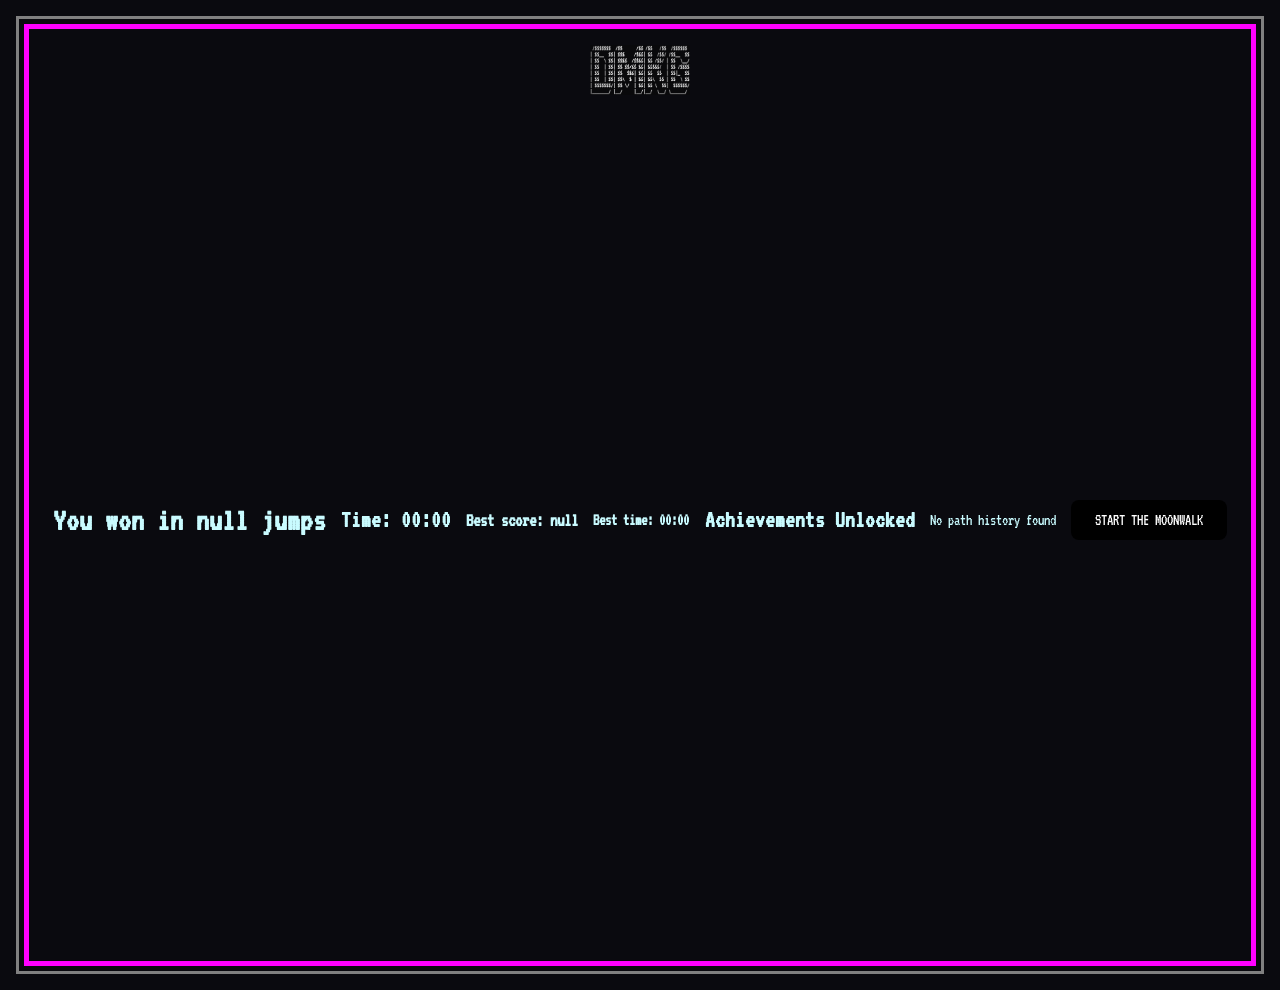
==== finalPage.html @ e0d2c05a "Merge branch 'Develop' into mattia" ====
<!doctype html>
<html lang="en">
  <head>
    <meta charset="UTF-8" />
    <meta name="viewport" content="width=device-width, initial-scale=1.0" />
    <link rel="stylesheet" href="./assets/css/finalPage.css" />
    <link
      rel="icon"
      type="image/x-icon"
      href="./assets/img/favicon_wikirun/favicon-16x16.png"
    />
    <link rel="preconnect" href="https://fonts.googleapis.com" />
    <link rel="preconnect" href="https://fonts.gstatic.com" crossorigin />
    <link
      rel="stylesheet"
      href="https://fonts.googleapis.com/css2?family=Montserrat:ital,wght@0,100..900;1,100..900&family=VT323&display=swap"
    />
    <title>You Won!</title>
  </head>
  <body>
    <div class="border">
      <header>
        <img src="./assets/img/logo.png" alt="Logo" />
      </header>
      <main>
        <h1>You won in</h1>
        <h2></h2>
        <h3></h3>
        <h4></h4>
        <div class="achievements">
          <h2>Achievements Unlocked</h2>
        </div>

        <div class="path-history"></div>
        <a class="start-button" href="./main.html"> START THE MOONWALK </a>
      </main>
    </div>
    <script src="./assets/js/finalPage.js"></script>
  </body>
</html>
---- assets/css/finalPage.css ----
:root {
  /* Colori */
  --black: #0a0a0f;
  --fucsia: #ff00ff;
  --neon-blue: #00f3ff;
  --neon-blue-soft: #c9fbff;

  /* Fonts */
  --fs-h1: 1.8rem;
  --fs-h2: 1.5rem;
  --fs-h4: 1.1rem;
  --fs-p: 1.1rem;
}

body {
  background-color: var(--black);
  border: 3.5px solid grey;
  margin: 1rem;
  color: var(--neon-blue-soft);
  position: relative;
  font-family: 'VT323', monospace;
}

.border {
  display: flex;
  flex-direction: column;
  border: 5px solid var(--fucsia);
  margin: 5px;
  position: relative;
  min-height: 100vh;
  padding: 1em;
}

.border header {
  display: flex;
  justify-content: center;
}

header img {
  height: 50px;
  width: 100px;
}

main {
  display: flex;
  justify-content: space-around;
  align-items: center;
  flex-grow: 1;
}

button {
  max-width: 3rem;
  background-color: rgba(255, 0, 255, 0.1);
  color: var(--fuxia);
  font-weight: bolder;
  font-size: 12px;
  border: var(--fuxia), solid, 3px;
  align-self: center;
  padding: 3rem;

  text-shadow:
    0 0 5px var(--fuxia),
    0 0 10px var(--fuxia),
    0 0 20px var(--fuxia);
}

.start-button {
  display: inline-block;
  padding: 12px 24px;

  background: black;
  color: white;

  text-decoration: none;

  border-radius: 8px;

  font-family: 'VT323', monospace;
}
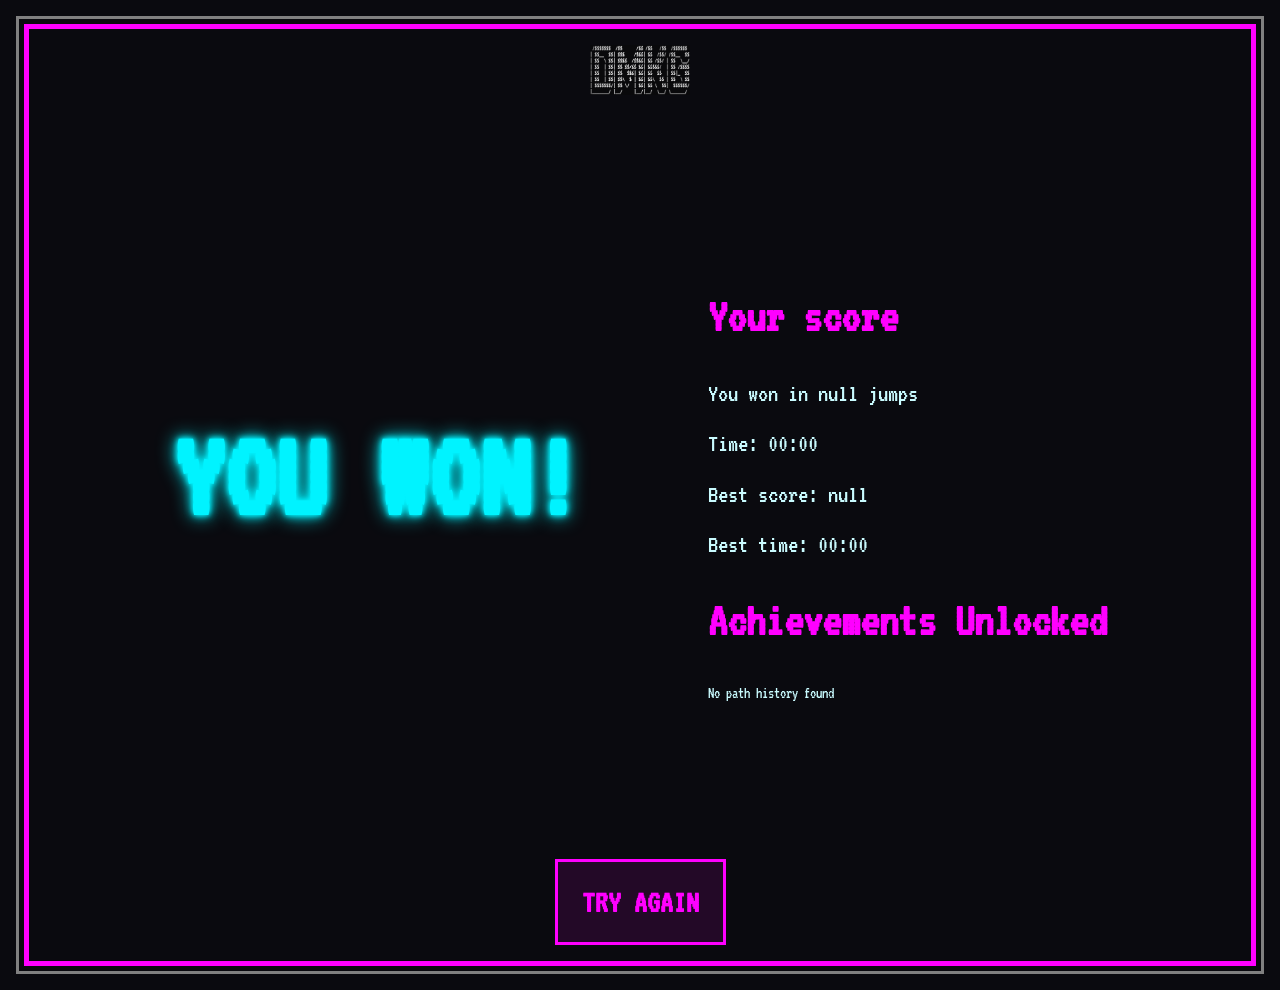
==== commit 38e8643c: "working on final page style" ====
--- a/finalPage.html
+++ b/finalPage.html
@@ -15,7 +15,7 @@
       rel="stylesheet"
       href="https://fonts.googleapis.com/css2?family=Montserrat:ital,wght@0,100..900;1,100..900&family=VT323&display=swap"
     />
-    <title>You Won!</title>
+    <title>Wikirun</title>
   </head>
   <body>
     <div class="border">
@@ -23,17 +23,23 @@
         <img src="./assets/img/logo.png" alt="Logo" />
       </header>
       <main>
-        <h1>You won in</h1>
-        <h2></h2>
-        <h3></h3>
-        <h4></h4>
-        <div class="achievements">
-          <h2>Achievements Unlocked</h2>
-        </div>
+        <section class="final-result">
+          <h1 class="glow">YOU WON!</h1>
+        </section>
+        <section class="score">
+          <h2>Your score</h2>
+          <p id="nr-of-jumps"></p>
+          <p id="time"></p>
+          <p id="best-score"></p>
+          <p id="best-time"></p>
+          <section class="achievements">
+            <h2>Achievements Unlocked</h2>
+          </section>
 
-        <div class="path-history"></div>
-        <a class="start-button" href="./main.html"> START THE MOONWALK </a>
+          <section class="path-history"></section>
+        </section>
       </main>
+      <a class="start-button" href="./main.html"> TRY AGAIN </a>
     </div>
     <script src="./assets/js/finalPage.js"></script>
   </body>
--- a/assets/css/finalPage.css
+++ b/assets/css/finalPage.css
@@ -43,28 +43,54 @@
 
 main {
   display: flex;
-  justify-content: space-around;
+  flex-direction: row;
+  justify-content: space-evenly;
   align-items: center;
   flex-grow: 1;
 }
 
-button {
-  max-width: 3rem;
-  background-color: rgba(255, 0, 255, 0.1);
-  color: var(--fuxia);
-  font-weight: bolder;
-  font-size: 12px;
-  border: var(--fuxia), solid, 3px;
-  align-self: center;
-  padding: 3rem;
-
-  text-shadow:
-    0 0 5px var(--fuxia),
-    0 0 10px var(--fuxia),
-    0 0 20px var(--fuxia);
+h1{
+  color: var(--neon-blue);
+  font-size: 8rem;
 }
 
-.start-button {
+h2{
+  color: var(--fucsia);
+  font-size:3rem;
+}
+
+.glow{
+    text-shadow:
+        0 0 5px var(--neon-blue),
+        0 0 10px var(--neon-blue),
+        0 0 20px var(--neon-blue);
+}
+
+p{
+  font-size:1.6rem;
+}
+
+.start-button{
+    max-width: 9rem;
+    background-color: rgba(255, 0, 255, 0.1);
+    color: var(--fucsia);
+    font-weight: bolder;
+    font-size: 2rem;
+    border: var(--fucsia) solid 3px;
+    align-self: center;
+    padding: 1.5rem;
+    text-decoration: none;
+    cursor:pointer;
+}
+
+.start-button:hover{
+        background-color: var(--neon-blue);
+        color: var(--black);
+        cursor: pointer;
+}
+    /* text-shadow: 0 0 5px var(--fuxia), 0 0 10px var(--fuxia), 0 0 20px var(--fuxia);
+
+/* .start-button {
   display: inline-block;
   padding: 12px 24px;
 
@@ -76,4 +102,4 @@
   border-radius: 8px;
 
   font-family: 'VT323', monospace;
-}
+} */
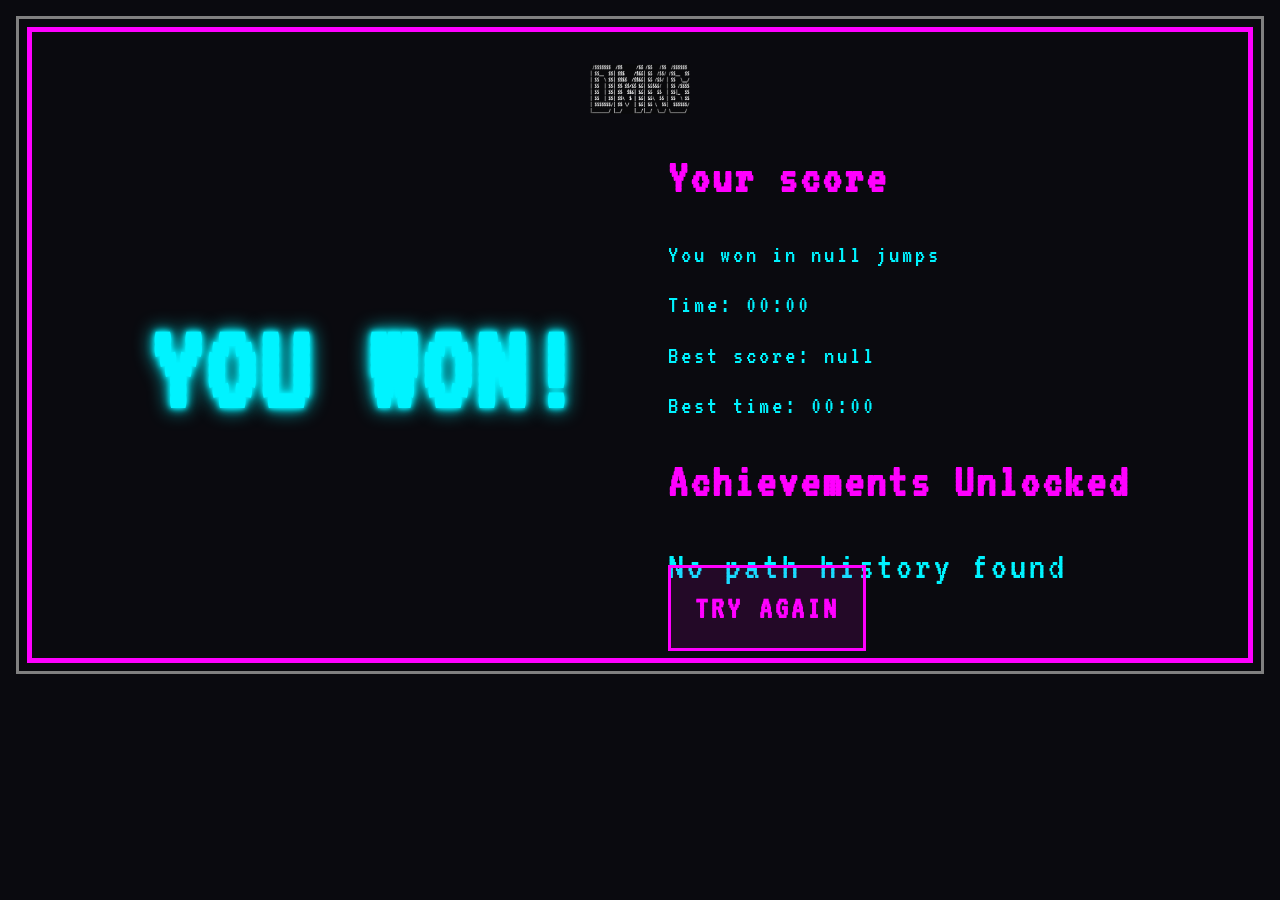
==== commit 50b82760: "working on finalPage mobile" ====
--- a/finalPage.html
+++ b/finalPage.html
@@ -37,9 +37,10 @@
           </section>
 
           <section class="path-history"></section>
+          <a class="start-button" href="./main.html"> TRY AGAIN </a>
         </section>
       </main>
-      <a class="start-button" href="./main.html"> TRY AGAIN </a>
+
     </div>
     <script src="./assets/js/finalPage.js"></script>
   </body>
--- a/assets/css/finalPage.css
+++ b/assets/css/finalPage.css
@@ -12,23 +12,23 @@
   --fs-p: 1.1rem;
 }
 
-body {
+body{
+  position:relative;
+  /* max-width: 789px; */
+  min-width:375px;
   background-color: var(--black);
-  border: 3.5px solid grey;
+  color: var(--neon-blue);
+  border: grey solid 3px;
   margin: 1rem;
-  color: var(--neon-blue-soft);
-  position: relative;
-  font-family: 'VT323', monospace;
+  font-size:2.5rem;
+  letter-spacing: 3px;
+  font-family: "VT323", monospace;
 }
 
-.border {
-  display: flex;
-  flex-direction: column;
-  border: 5px solid var(--fucsia);
-  margin: 5px;
-  position: relative;
-  min-height: 100vh;
-  padding: 1em;
+.border{
+    border: #ff00ff solid 5px;
+    margin: 0.5rem;
+    padding:2rem;
 }
 
 .border header {
@@ -43,15 +43,16 @@
 
 main {
   display: flex;
-  flex-direction: row;
-  justify-content: space-evenly;
+  flex-direction: column;
+  justify-content: center;
   align-items: center;
   flex-grow: 1;
+  min-width: 375px;
 }
 
 h1{
   color: var(--neon-blue);
-  font-size: 8rem;
+  font-size: 6rem;
 }
 
 h2{
@@ -88,18 +89,20 @@
         color: var(--black);
         cursor: pointer;
 }
-    /* text-shadow: 0 0 5px var(--fuxia), 0 0 10px var(--fuxia), 0 0 20px var(--fuxia);
 
-/* .start-button {
-  display: inline-block;
-  padding: 12px 24px;
+@media(min-width: 1024px){
+  main {
+    display: flex;
+    flex-direction: row;
+    justify-content: space-evenly;
+    align-items: center;
+    flex-grow: 1;
+  }
+  h1{
+    font-size: 8rem;
+  }
 
-  background: black;
-  color: white;
-
-  text-decoration: none;
-
-  border-radius: 8px;
-
-  font-family: 'VT323', monospace;
-} */
+  h2{
+    font-size:3rem;
+  }
+}
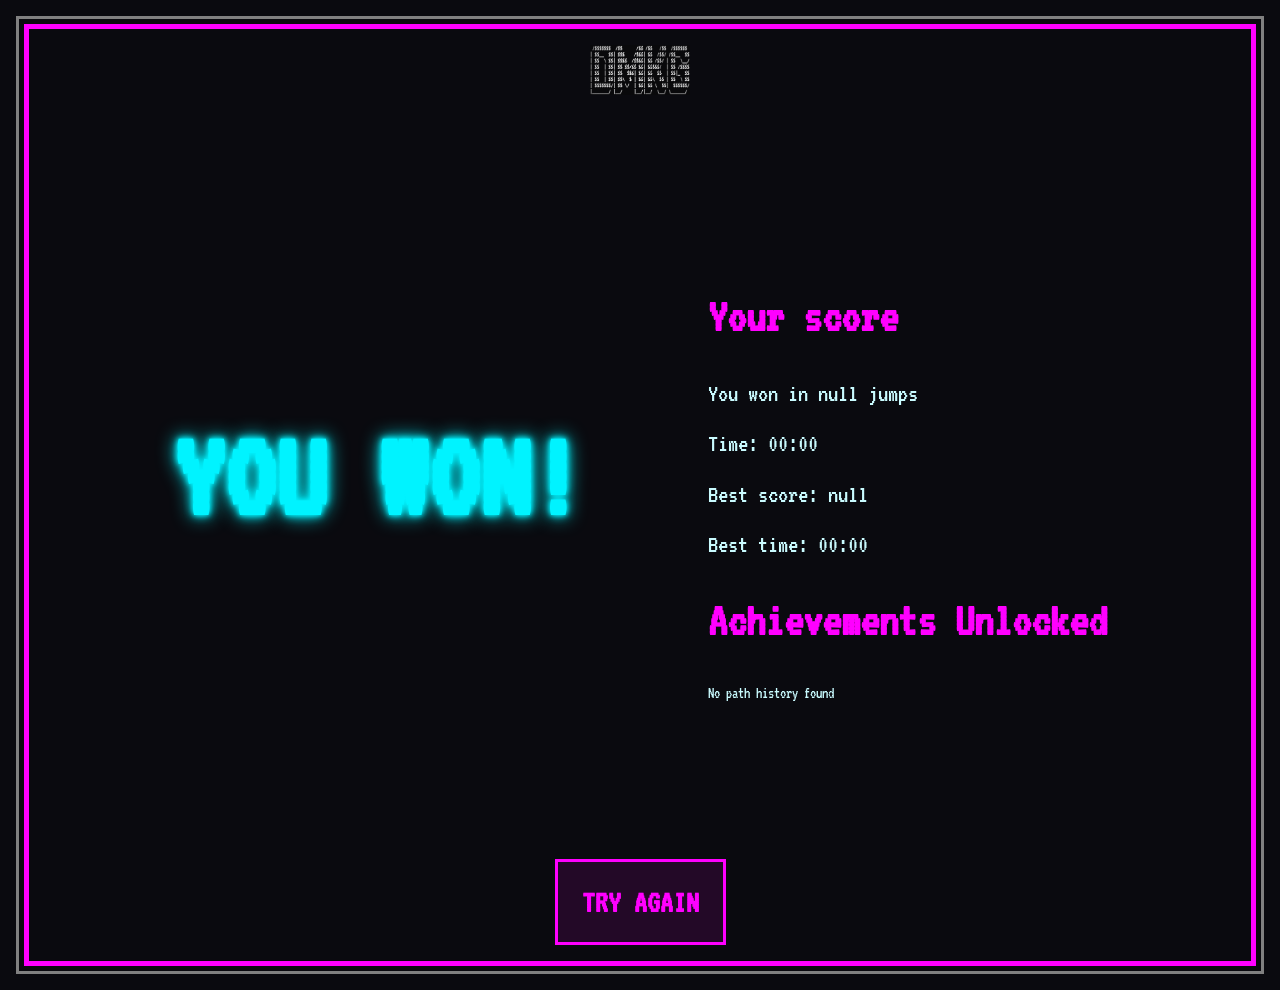
==== commit ef23321c: "Merge branch 'Develop' into kevin" ====
--- a/finalPage.html
+++ b/finalPage.html
@@ -37,10 +37,9 @@
           </section>
 
           <section class="path-history"></section>
-          <a class="start-button" href="./main.html"> TRY AGAIN </a>
         </section>
       </main>
-
+      <a class="start-button" href="./main.html"> TRY AGAIN </a>
     </div>
     <script src="./assets/js/finalPage.js"></script>
   </body>
--- a/assets/css/finalPage.css
+++ b/assets/css/finalPage.css
@@ -12,23 +12,23 @@
   --fs-p: 1.1rem;
 }
 
-body{
-  position:relative;
-  /* max-width: 789px; */
-  min-width:375px;
+body {
   background-color: var(--black);
-  color: var(--neon-blue);
-  border: grey solid 3px;
+  border: 3.5px solid grey;
   margin: 1rem;
-  font-size:2.5rem;
-  letter-spacing: 3px;
-  font-family: "VT323", monospace;
+  color: var(--neon-blue-soft);
+  position: relative;
+  font-family: 'VT323', monospace;
 }
 
-.border{
-    border: #ff00ff solid 5px;
-    margin: 0.5rem;
-    padding:2rem;
+.border {
+  display: flex;
+  flex-direction: column;
+  border: 5px solid var(--fucsia);
+  margin: 5px;
+  position: relative;
+  min-height: 100vh;
+  padding: 1em;
 }
 
 .border header {
@@ -43,16 +43,15 @@
 
 main {
   display: flex;
-  flex-direction: column;
-  justify-content: center;
+  flex-direction: row;
+  justify-content: space-evenly;
   align-items: center;
   flex-grow: 1;
-  min-width: 375px;
 }
 
 h1{
   color: var(--neon-blue);
-  font-size: 6rem;
+  font-size: 8rem;
 }
 
 h2{
@@ -89,20 +88,18 @@
         color: var(--black);
         cursor: pointer;
 }
+    /* text-shadow: 0 0 5px var(--fuxia), 0 0 10px var(--fuxia), 0 0 20px var(--fuxia);
 
-@media(min-width: 1024px){
-  main {
-    display: flex;
-    flex-direction: row;
-    justify-content: space-evenly;
-    align-items: center;
-    flex-grow: 1;
-  }
-  h1{
-    font-size: 8rem;
-  }
+/* .start-button {
+  display: inline-block;
+  padding: 12px 24px;
 
-  h2{
-    font-size:3rem;
-  }
-}
+  background: black;
+  color: white;
+
+  text-decoration: none;
+
+  border-radius: 8px;
+
+  font-family: 'VT323', monospace;
+} */
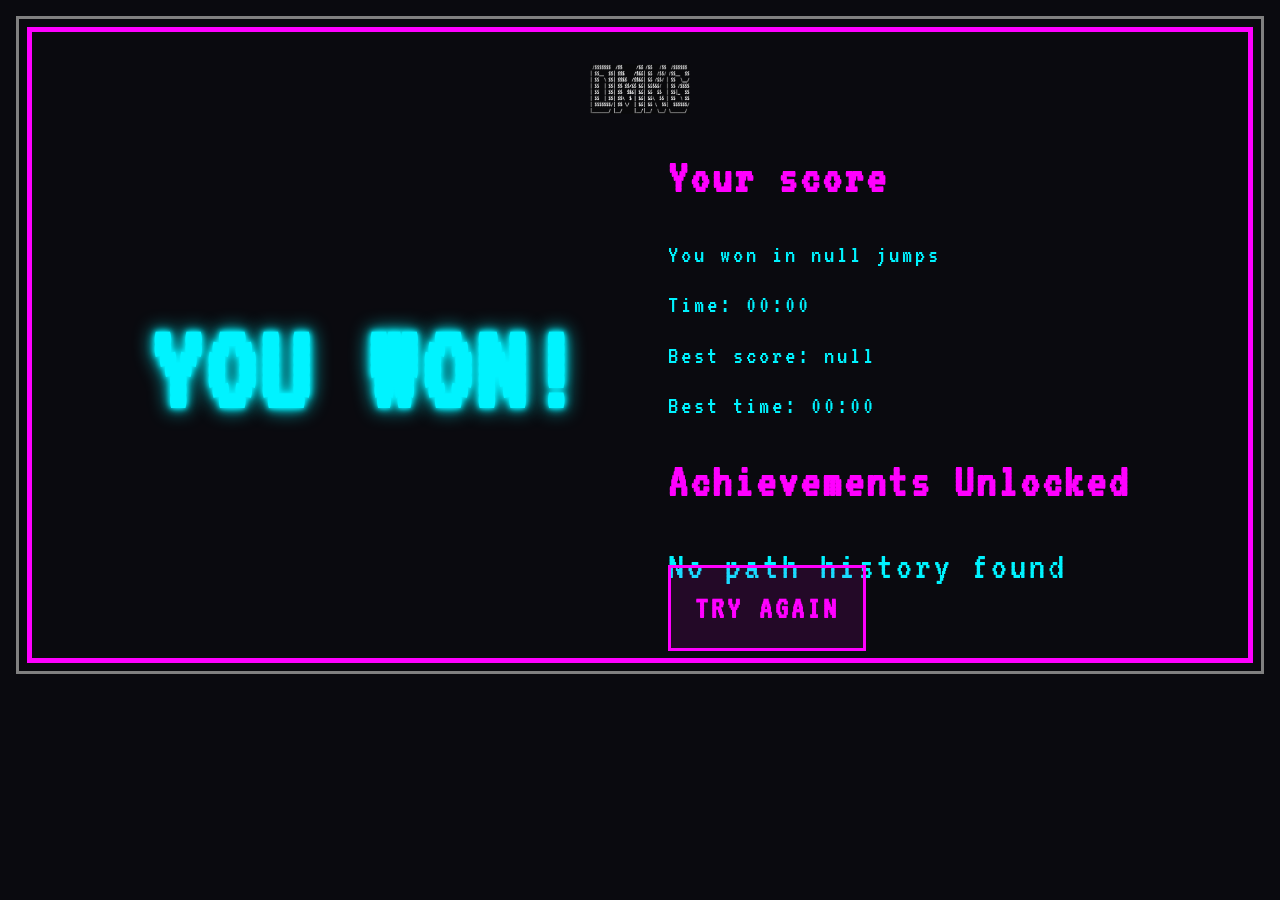
==== commit 68cda5a1: "Merge branch 'kevin' of https://github.com/gabgigante/PlaceHolderWikiRunner into kevin" ====
--- a/finalPage.html
+++ b/finalPage.html
@@ -37,9 +37,10 @@
           </section>
 
           <section class="path-history"></section>
+          <a class="start-button" href="./main.html"> TRY AGAIN </a>
         </section>
       </main>
-      <a class="start-button" href="./main.html"> TRY AGAIN </a>
+
     </div>
     <script src="./assets/js/finalPage.js"></script>
   </body>
--- a/assets/css/finalPage.css
+++ b/assets/css/finalPage.css
@@ -12,23 +12,23 @@
   --fs-p: 1.1rem;
 }
 
-body {
+body{
+  position:relative;
+  /* max-width: 789px; */
+  min-width:375px;
   background-color: var(--black);
-  border: 3.5px solid grey;
+  color: var(--neon-blue);
+  border: grey solid 3px;
   margin: 1rem;
-  color: var(--neon-blue-soft);
-  position: relative;
-  font-family: 'VT323', monospace;
+  font-size:2.5rem;
+  letter-spacing: 3px;
+  font-family: "VT323", monospace;
 }
 
-.border {
-  display: flex;
-  flex-direction: column;
-  border: 5px solid var(--fucsia);
-  margin: 5px;
-  position: relative;
-  min-height: 100vh;
-  padding: 1em;
+.border{
+    border: #ff00ff solid 5px;
+    margin: 0.5rem;
+    padding:2rem;
 }
 
 .border header {
@@ -43,15 +43,16 @@
 
 main {
   display: flex;
-  flex-direction: row;
-  justify-content: space-evenly;
+  flex-direction: column;
+  justify-content: center;
   align-items: center;
   flex-grow: 1;
+  min-width: 375px;
 }
 
 h1{
   color: var(--neon-blue);
-  font-size: 8rem;
+  font-size: 6rem;
 }
 
 h2{
@@ -88,18 +89,20 @@
         color: var(--black);
         cursor: pointer;
 }
-    /* text-shadow: 0 0 5px var(--fuxia), 0 0 10px var(--fuxia), 0 0 20px var(--fuxia);
 
-/* .start-button {
-  display: inline-block;
-  padding: 12px 24px;
+@media(min-width: 1024px){
+  main {
+    display: flex;
+    flex-direction: row;
+    justify-content: space-evenly;
+    align-items: center;
+    flex-grow: 1;
+  }
+  h1{
+    font-size: 8rem;
+  }
 
-  background: black;
-  color: white;
-
-  text-decoration: none;
-
-  border-radius: 8px;
-
-  font-family: 'VT323', monospace;
-} */
+  h2{
+    font-size:3rem;
+  }
+}
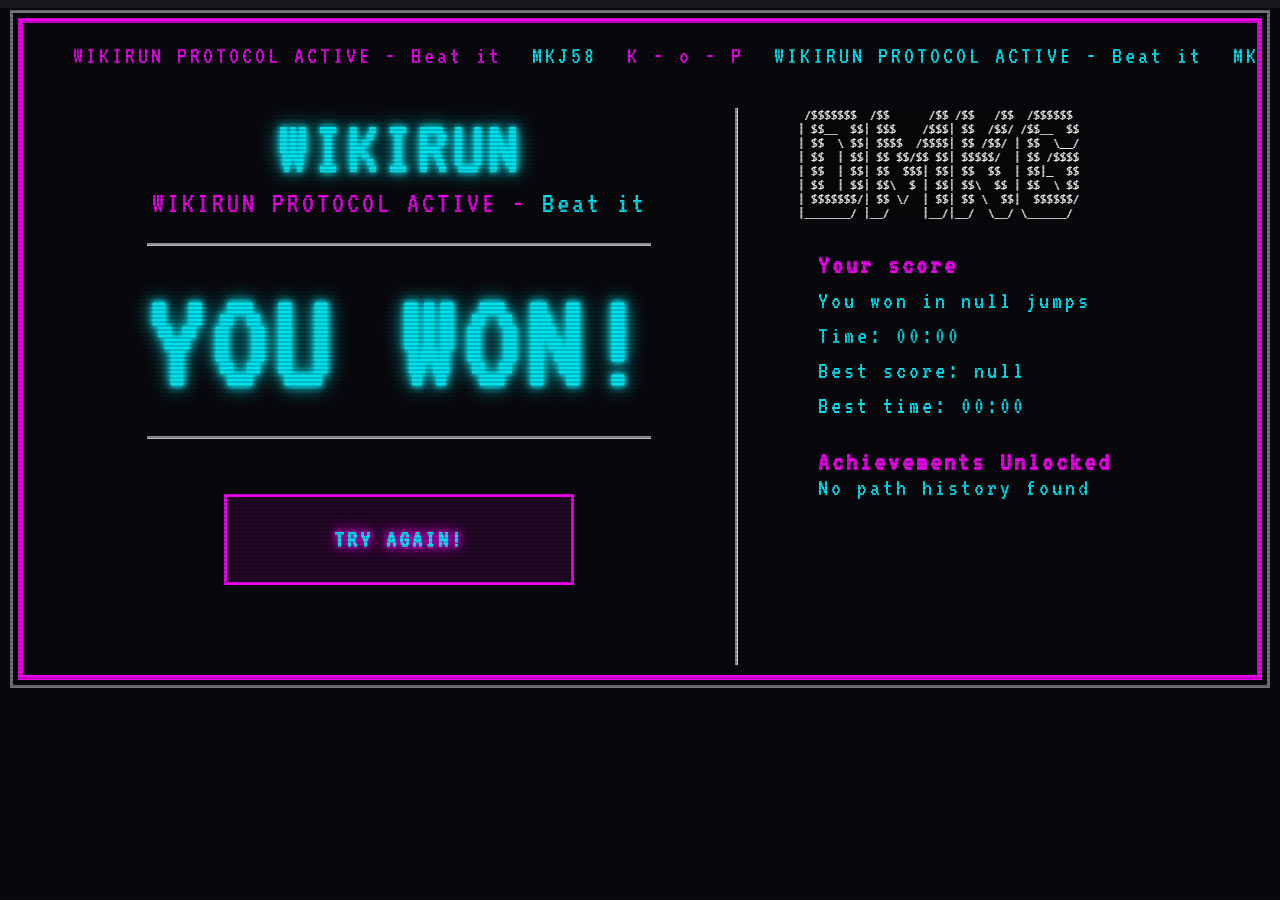
==== commit 43f0ec72: "finalpage layout almost finished final page layout for mobile and desktop, added score on wikirun.ht" ====
--- a/finalPage.html
+++ b/finalPage.html
@@ -18,12 +18,61 @@
     <title>Wikirun</title>
   </head>
   <body>
+    <div class="overlay noise"></div>
     <div class="border">
       <header>
-        <img src="./assets/img/logo.png" alt="Logo" />
+        <!-- <img src="./assets/img/logo.png" alt="Logo" /> -->
+        <nav class="hidden">
+          <ul class="traslate">
+            <li>WIKIRUN PROTOCOL ACTIVE - Beat it</li>
+            <li class="blue-words">MKJ58</li>
+            <li>K - o - P</li>
+            <li class="blue-words">WIKIRUN PROTOCOL ACTIVE - Beat it</li>
+            <li class="blue-words">MKJ58</li>
+            <li>K - o - P</li>
+          </ul>
+        </nav>
       </header>
       <main>
-        <section class="final-result">
+        <div class="hero-container">
+          <section class="hero-main">
+            <section class="wikirun-header">
+              <h1 class="glow">WIKIRUN</h1>
+              <h2>
+                WIKIRUN PROTOCOL ACTIVE -
+                <span class="blue-words">Beat it</span>
+              </h2>
+            </section>
+            <section class="results">
+              <h3 class="glow">YOU WON!</h1>
+            </section>
+
+            <a href="./main.html"   class="blue-words" id="start-btn"
+              > TRY AGAIN!
+              </a>
+          </section>
+
+          <section class="ranking-and-diagnostics">
+            <img class="logo-desktop" src="./assets/img/logo.png" alt="logo" />
+            <article class="your-score">
+              <h4>Your score</h2>
+              <p id="nr-of-jumps"></p>
+              <p id="time"></p>
+              <p id="best-score"></p>
+              <p id="best-time"></p>
+
+            <section class="achievements">
+              <h4>Achievements Unlocked</h2>
+            </section>
+
+          <section class="path-history"></section>
+            </article>
+    
+            <img class="logo-mobile" src="./assets/img/logo.png" alt="logo" />
+          </section>
+        </div>
+
+        <!-- <section class="final-result">
           <h1 class="glow">YOU WON!</h1>
         </section>
         <section class="score">
@@ -38,9 +87,8 @@
 
           <section class="path-history"></section>
           <a class="start-button" href="./main.html"> TRY AGAIN </a>
-        </section>
+        </section> -->
       </main>
-
     </div>
     <script src="./assets/js/finalPage.js"></script>
   </body>
--- a/assets/css/finalPage.css
+++ b/assets/css/finalPage.css
@@ -1,7 +1,13 @@
+* {
+  margin: 0;
+  padding: 0;
+  box-sizing: border-box;
+}
+
 :root {
   /* Colori */
   --black: #0a0a0f;
-  --fucsia: #ff00ff;
+  --fuxia: #ff00ff;
   --neon-blue: #00f3ff;
   --neon-blue-soft: #c9fbff;
 
@@ -10,6 +16,49 @@
   --fs-h2: 1.5rem;
   --fs-h4: 1.1rem;
   --fs-p: 1.1rem;
+}
+
+html {
+  font-size: 10px;
+}
+
+.overlay {
+  pointer-events: none;
+  position: fixed;
+  width: 100%;
+  /* height: 100%; */
+  inset: 0;
+  min-height: 100%;
+  background: repeating-linear-gradient(
+    180deg,
+    rgba(0, 0, 0, 0) 0,
+    rgba(0, 0, 0, 0.3) 50%,
+    rgba(0, 0, 0, 0) 100%
+  );
+  background-size: auto 4px;
+  z-index: 1;
+}
+
+.overlay::after {
+  content: "";
+  position: fixed;
+  top: 0;
+  left: 0;
+  width: 100%;
+  height: 8px;
+  background: rgba(255, 255, 255, 0.06);
+  animation: scanline 5s linear infinite;
+  pointer-events: none;
+  z-index: 10000;
+}
+
+@keyframes scanline {
+  0% {
+    top: 0;
+  }
+  100% {
+    top: 100vh;
+  }
 }
 
 body{
@@ -25,78 +74,239 @@
   font-family: "VT323", monospace;
 }
 
+.hidden {
+  display: none;
+}
+
 .border{
     border: #ff00ff solid 5px;
     margin: 0.5rem;
     padding:2rem;
 }
 
-.border header {
-  display: flex;
-  justify-content: center;
-}
-
-header img {
+.blue-words {
+  color: var(--neon-blue);
+}
+
+.wikirun-header {
+  text-align: center;
+  /* margin-bottom: 3rem; */
+}
+
+h1 {
+  font-style: normal;
+  font-weight: 400;
+  font-size: 8rem;
+}
+
+.glow {
+  text-shadow:
+    0 0 5px var(--neon-blue),
+    0 0 10px var(--neon-blue),
+    0 0 20px var(--neon-blue);
+}
+
+/* header img {
   height: 50px;
   width: 100px;
-}
-
-main {
+} */
+
+h2 {
+  font-style: normal;
+  font-weight: 400;
+  color: var(--fuxia);
+  font-size: 2.7rem;
+  /* font-size: 2.2rem; */
+}
+
+.results{
+  border-bottom-style: groove;
+  border-top-style: groove;
+  padding-top: 2rem;
+  padding-bottom: 2rem;
+}
+
+h3{
+  font-style: normal;
+  font-weight: 400;
+  font-size: 8rem;
+}
+
+h4{
+  font-style: normal;
+  font-weight: bold;
+  color: var(--fuxia);
+  font-size: 2.7rem;
+  /* font-size: 2.2rem; */
+}
+
+.hero-container {
+  display: flex;
+  flex-direction: column;
+  gap: 3rem;
+}
+
+.hero-main {
+  display: flex;
+  flex-direction: column;
+  align-items: center;
+  gap: 2.5rem;
+}
+
+a {
+  text-decoration: none;
+  color: var(--fuxia);
+  max-width: 35rem;
+  padding: 2rem;
+  align-self: center;
+
+
+  background-color: rgba(255, 0, 255, 0.1);
+  font-weight: bolder;
+  font-size: 2.5rem;
+  border: var(--fuxia) solid 3px;
+
+
+  text-shadow:
+    0 0 5px var(--fuxia),
+    0 0 10px var(--fuxia),
+    0 0 20px var(--fuxia);
+}
+
+.your-score{
+  padding-left:2rem;
+}
+
+.your-score p{
+    font-size: 2.5rem;
+    margin-top: 1rem;
+}
+
+.achievements p{
+    font-size: 2.5rem;
+    margin-top: 1rem;
+}
+
+.{
+  padding-left: 2rem;
+}
+
+.path-history p{
+    font-size: 1.5rem;
+    margin-top: 0.7rem;
+}
+
+/* main {
   display: flex;
   flex-direction: column;
   justify-content: center;
   align-items: center;
   flex-grow: 1;
   min-width: 375px;
-}
-
-h1{
+} */
+
+/* h1{
   color: var(--neon-blue);
   font-size: 6rem;
-}
-
-h2{
+} */
+
+/* h2{
   color: var(--fucsia);
   font-size:3rem;
-}
-
-.glow{
-    text-shadow:
-        0 0 5px var(--neon-blue),
-        0 0 10px var(--neon-blue),
-        0 0 20px var(--neon-blue);
-}
+} */
+
 
 p{
   font-size:1.6rem;
 }
 
-.start-button{
-    max-width: 9rem;
-    background-color: rgba(255, 0, 255, 0.1);
-    color: var(--fucsia);
-    font-weight: bolder;
-    font-size: 2rem;
-    border: var(--fucsia) solid 3px;
-    align-self: center;
-    padding: 1.5rem;
-    text-decoration: none;
-    cursor:pointer;
-}
-
-.start-button:hover{
-        background-color: var(--neon-blue);
-        color: var(--black);
-        cursor: pointer;
+
+
+.logo-mobile {
+  width: 100px;
+  align-self: center;
+  margin-top: 2rem;
+}
+
+.logo-desktop {
+  display: none;
 }
 
 @media(min-width: 1024px){
-  main {
+
+  .border {
+    padding: 5rem;
+    overflow: hidden;
+    padding-bottom: 1rem;
+  }
+  .hidden{
+    display:block;
+  }
+
+    ul {
     display: flex;
     flex-direction: row;
-    justify-content: space-evenly;
-    align-items: center;
-    flex-grow: 1;
+    gap: 3rem;
+    justify-content: space-between;
+    margin-bottom: 1rem;
+    color: var(--fuxia);
+    margin-top: -30px;
+  }
+  li {
+    list-style: none;
+  }
+
+  .logo-mobile {
+    display: none;
+  }
+  .logo-desktop {
+    display: flex;
+  }
+
+  .traslate {
+    display: flex;
+    /* align-items: center; */
+    overflow: hidden;
+    width: max-content;
+    flex-shrink: 0;
+    /* width: 100%; */
+    animation: marquee 15s linear infinite;
+  }
+
+  @keyframes marquee {
+    0% {
+      transform: translateX(0);
+    }
+    100% {
+      transform: translateX(-50%);
+    }
+  }
+  .hero-container {
+    flex-direction: row;
+    gap: 6rem;
+
+    
+    margin-top: 4rem
+  }
+
+  .ranking-and-diagnostics{
+    width: 40%;
+  }
+
+  .path-history{
+    margin-bottom:6rem;
+  }
+
+  .hero-main {
+    width: 65%;
+    border-right-style: groove;
+    padding-right: 1rem;
+  }
+
+  a:hover {
+    background-color: var(--neon-blue);
+    color: var(--black);
+    cursor: pointer;
   }
   h1{
     font-size: 8rem;
@@ -105,4 +315,30 @@
   h2{
     font-size:3rem;
   }
-}
+
+  h3{
+    font-size:15rem;
+  }
+
+  .your-score{
+    margin-top:3rem;
+  }
+
+  .achievements{
+    margin-top: 3rem;
+  }
+
+  a{
+    margin-top: 3rem;
+    margin-bottom:8rem;
+    width: 45rem;
+    padding: 3rem;
+    text-align: center;
+  }
+
+  .a:hover{
+          background-color: var(--neon-blue);
+          color: var(--black);
+          cursor: pointer;
+  }
+}
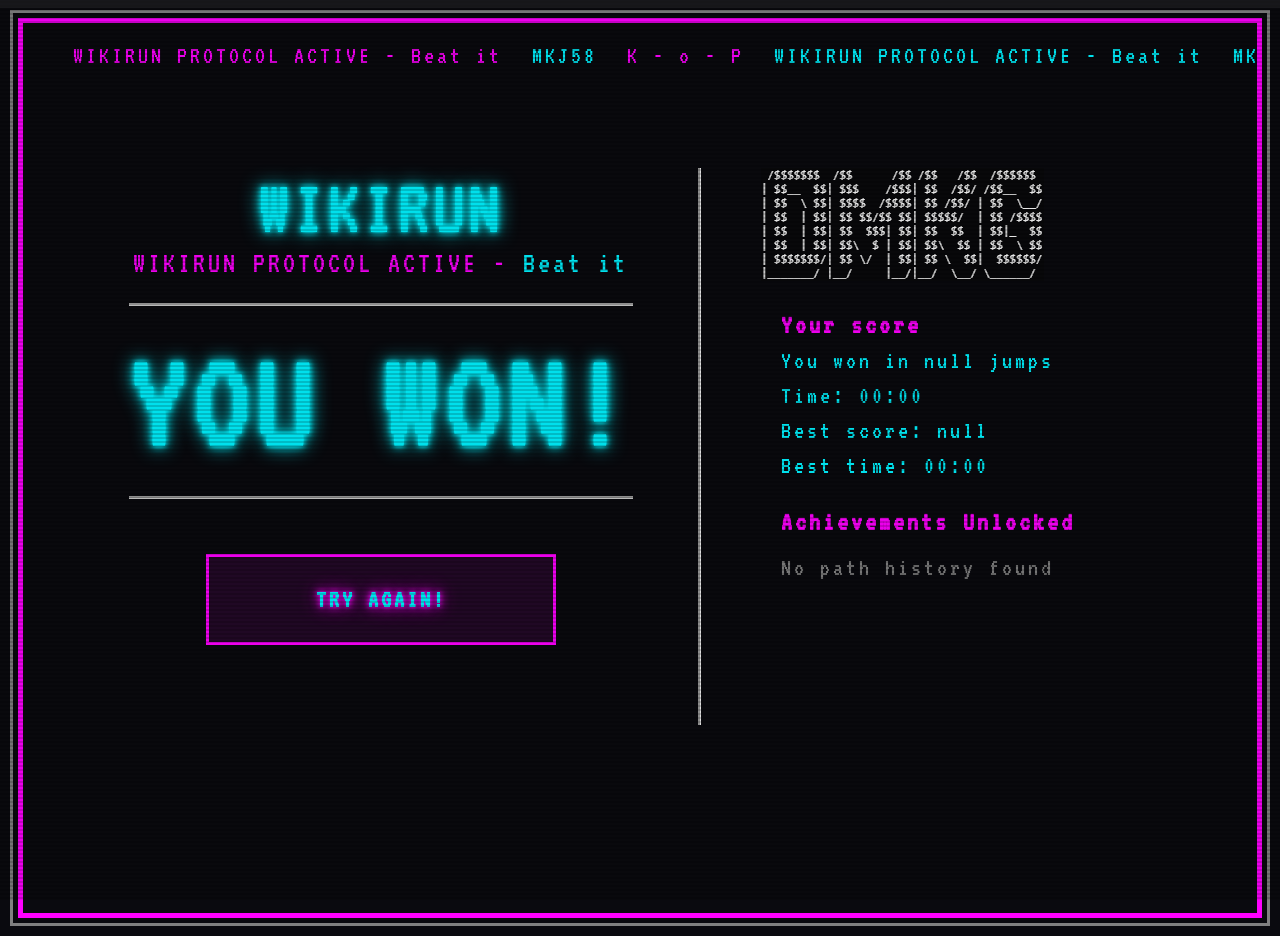
==== commit 48932d4f: "fixed final page layout" ====
--- a/finalPage.html
+++ b/finalPage.html
@@ -52,7 +52,7 @@
               </a>
           </section>
 
-          <section class="ranking-and-diagnostics">
+          <section class="all-score">
             <img class="logo-desktop" src="./assets/img/logo.png" alt="logo" />
             <article class="your-score">
               <h4>Your score</h2>
@@ -61,33 +61,19 @@
               <p id="best-score"></p>
               <p id="best-time"></p>
 
-            <section class="achievements">
-              <h4>Achievements Unlocked</h2>
-            </section>
+              <section class="achievements">
+                <h4>Achievements Unlocked</h2>
+              </section>
 
-          <section class="path-history"></section>
+              <section class="path-history"></section>
             </article>
     
+
+          </section>
+          <section class="img-logo">
             <img class="logo-mobile" src="./assets/img/logo.png" alt="logo" />
           </section>
         </div>
-
-        <!-- <section class="final-result">
-          <h1 class="glow">YOU WON!</h1>
-        </section>
-        <section class="score">
-          <h2>Your score</h2>
-          <p id="nr-of-jumps"></p>
-          <p id="time"></p>
-          <p id="best-score"></p>
-          <p id="best-time"></p>
-          <section class="achievements">
-            <h2>Achievements Unlocked</h2>
-          </section>
-
-          <section class="path-history"></section>
-          <a class="start-button" href="./main.html"> TRY AGAIN </a>
-        </section> -->
       </main>
     </div>
     <script src="./assets/js/finalPage.js"></script>
--- a/assets/css/finalPage.css
+++ b/assets/css/finalPage.css
@@ -63,7 +63,6 @@
 
 body{
   position:relative;
-  /* max-width: 789px; */
   min-width:375px;
   background-color: var(--black);
   color: var(--neon-blue);
@@ -72,6 +71,7 @@
   font-size:2.5rem;
   letter-spacing: 3px;
   font-family: "VT323", monospace;
+  min-height: 100vh;
 }
 
 .hidden {
@@ -82,6 +82,8 @@
     border: #ff00ff solid 5px;
     margin: 0.5rem;
     padding:2rem;
+    min-height: 100vh;
+
 }
 
 .blue-words {
@@ -106,10 +108,6 @@
     0 0 20px var(--neon-blue);
 }
 
-/* header img {
-  height: 50px;
-  width: 100px;
-} */
 
 h2 {
   font-style: normal;
@@ -159,14 +157,11 @@
   max-width: 35rem;
   padding: 2rem;
   align-self: center;
-
-
   background-color: rgba(255, 0, 255, 0.1);
   font-weight: bolder;
   font-size: 2.5rem;
   border: var(--fuxia) solid 3px;
 
-
   text-shadow:
     0 0 5px var(--fuxia),
     0 0 10px var(--fuxia),
@@ -187,8 +182,14 @@
     margin-top: 1rem;
 }
 
-.{
-  padding-left: 2rem;
+.achievements{
+  margin-top: 2rem;
+}
+
+.path-history{
+  margin-top: 2rem;
+  color: grey;
+
 }
 
 .path-history p{
@@ -196,36 +197,16 @@
     margin-top: 0.7rem;
 }
 
-/* main {
-  display: flex;
-  flex-direction: column;
-  justify-content: center;
-  align-items: center;
-  flex-grow: 1;
-  min-width: 375px;
-} */
-
-/* h1{
-  color: var(--neon-blue);
-  font-size: 6rem;
-} */
-
-/* h2{
-  color: var(--fucsia);
-  font-size:3rem;
-} */
-
-
 p{
   font-size:1.6rem;
 }
 
 
-
 .logo-mobile {
   width: 100px;
-  align-self: center;
-  margin-top: 2rem;
+  display: flex;
+  flex-direction: row;
+  justify-content: center;
 }
 
 .logo-desktop {
@@ -243,7 +224,7 @@
     display:block;
   }
 
-    ul {
+  ul {
     display: flex;
     flex-direction: row;
     gap: 3rem;
@@ -265,11 +246,9 @@
 
   .traslate {
     display: flex;
-    /* align-items: center; */
     overflow: hidden;
     width: max-content;
     flex-shrink: 0;
-    /* width: 100%; */
     animation: marquee 15s linear infinite;
   }
 
@@ -284,12 +263,10 @@
   .hero-container {
     flex-direction: row;
     gap: 6rem;
-
-    
-    margin-top: 4rem
-  }
-
-  .ranking-and-diagnostics{
+    margin-top: 10rem;
+  }
+
+  .all-score{
     width: 40%;
   }
 
@@ -342,3 +319,9 @@
           cursor: pointer;
   }
 }
+
+.img-logo{
+  display: flex;
+  justify-content: center;
+  margin: 2rem 0;
+}
